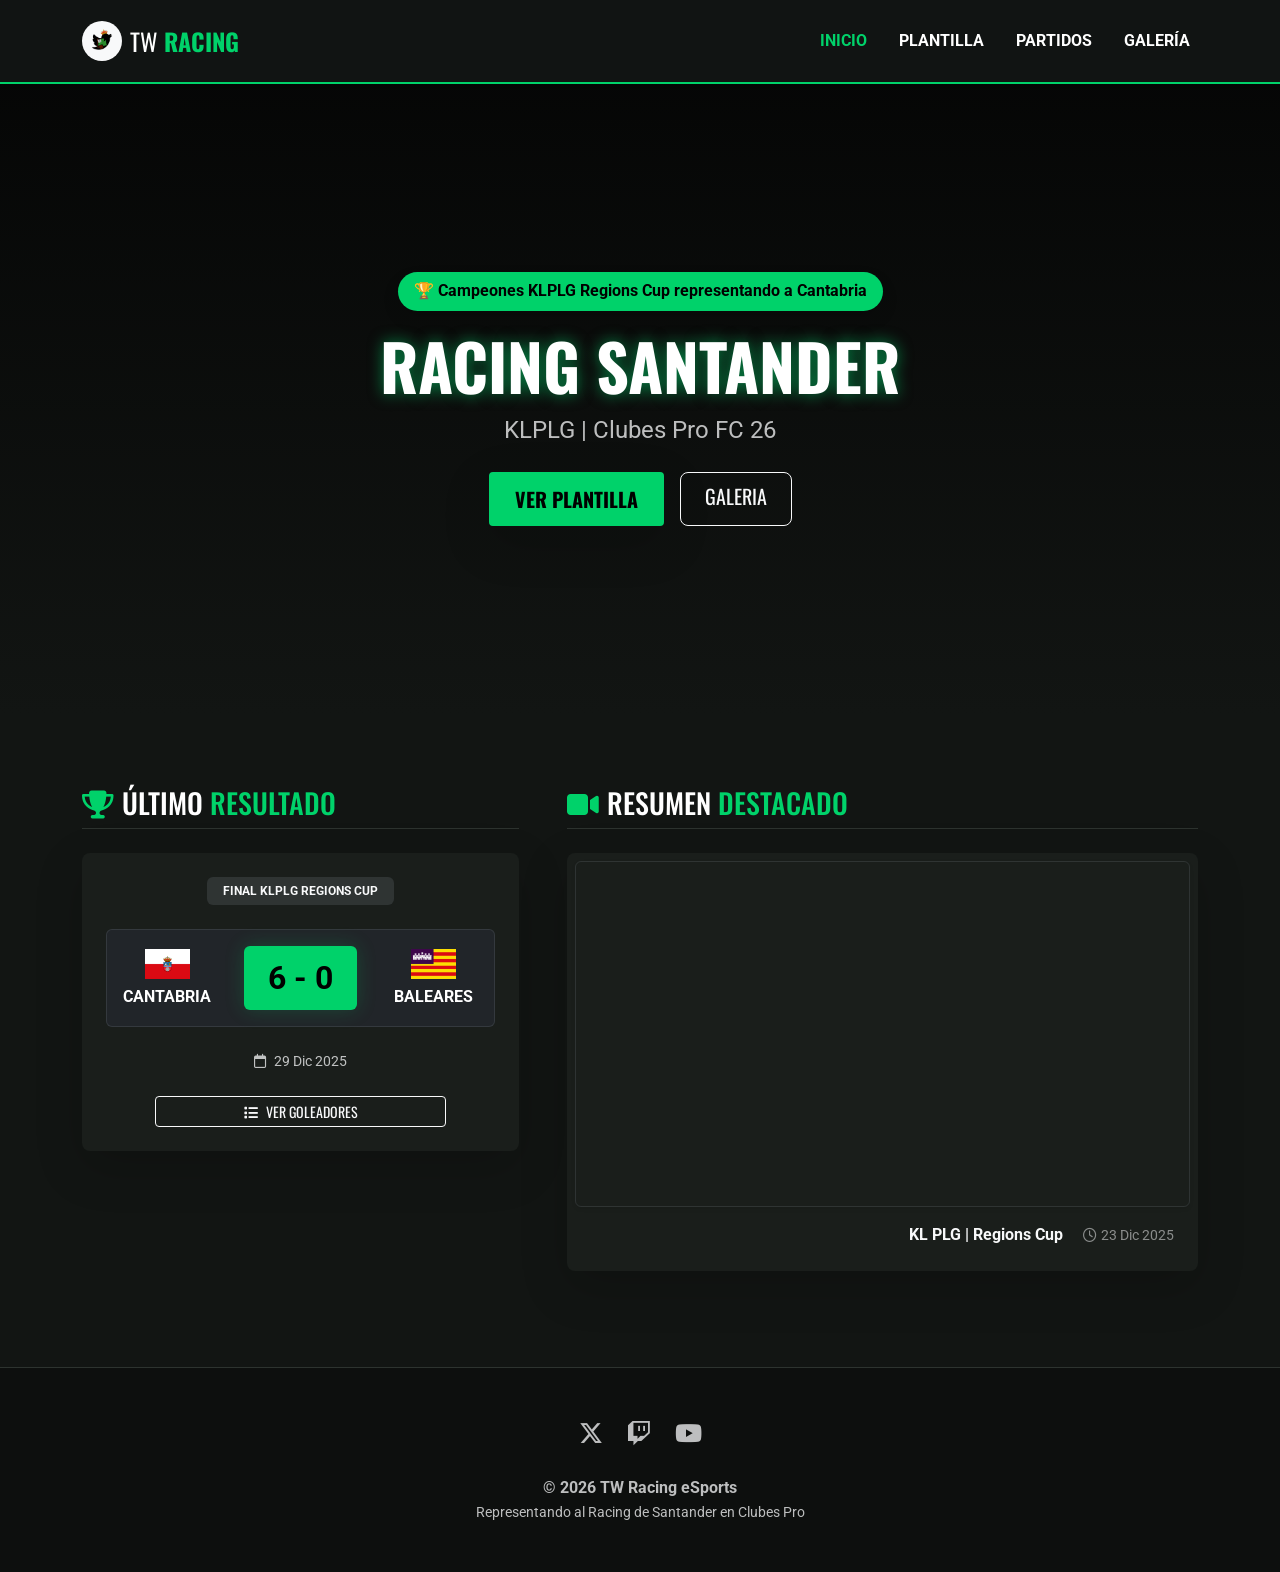
==== index.html @ 5309bc96 "Update index.html" ====
<!doctype html>
<html lang="es">
  <head>
    <meta charset="UTF-8" />
    <meta name="viewport" content="width=device-width, initial-scale=1.0" />
    <title>TW Racing | Inicio</title>
    <link rel="icon" href="img/Proyecto nuevo.jpg" type="image/x-icon" />

    <link
      href="https://cdn.jsdelivr.net/npm/bootstrap@5.3.2/dist/css/bootstrap.min.css"
      rel="stylesheet"
    />
    <link
      rel="stylesheet"
      href="https://cdnjs.cloudflare.com/ajax/libs/font-awesome/6.7.2/css/all.min.css"
    />
    <link
      href="https://fonts.googleapis.com/css2?family=Oswald:wght@400;700&family=Roboto:wght@300;400;700&display=swap"
      rel="stylesheet"
    />

    <link rel="stylesheet" href="style.css" />

    <style>
      .glow-text {
        text-shadow: 0 0 15px rgba(0, 210, 106, 0.6);
      }
      .score-box {
        box-shadow: 0 0 20px rgba(0, 210, 106, 0.2);
      }
      .stat-card {
        transition: transform 0.3s ease;
        background-color: #1a1e1b;
        border-bottom: 3px solid #00d26a;
      }
      .stat-card:hover {
        transform: translateY(-5px);
      }
    </style>
  </head>
  <body>
    <nav
      class="navbar navbar-expand-lg navbar-dark navbar-custom sticky-top py-3 shadow-sm"
    >
      <div class="container">
        <a
          class="navbar-brand d-flex align-items-center gap-2"
          href="index.html"
        >
          <img
            src="img/logoconBandera.png"
            alt="Logo TW Racing"
            width="40"
            height="40"
            class="rounded-circle object-fit-cover bg-light p-1"
          />
          <span class="fs-4"
            >TW <span class="text-racing fw-bold">RACING</span></span
          >
        </a>
        <button
          class="navbar-toggler"
          type="button"
          data-bs-toggle="collapse"
          data-bs-target="#navbarNav"
        >
          <span class="navbar-toggler-icon"></span>
        </button>
        <div
          class="collapse navbar-collapse justify-content-end"
          id="navbarNav"
        >
          <ul class="navbar-nav gap-3 text-uppercase fw-bold">
            <li class="nav-item">
              <a class="nav-link active text-racing" href="index.html"
                >Inicio</a
              >
            </li>
            <li class="nav-item">
              <a class="nav-link text-white" href="plantilla.html">Plantilla</a>
            </li>
            <li class="nav-item">
              <a class="nav-link text-white" href="partidos.html">Partidos</a>
            </li>
            <li class="nav-item">
              <a class="nav-link text-white" href="galeria.html">Galería</a>
            </li>
          </ul>
        </div>
      </div>
    </nav>

    <header class="hero-section position-relative py-5">
      <div class="container text-center py-5">
        <span
          class="badge bg-racing text-dark mb-3 px-3 py-2 fs-6 rounded-pill shadow text-wrap mw-100"
          style="line-height: 1.4"
        >
          🏆 Campeones KLPLG Regions Cup representando a Cantabria
        </span>
        <h1 class="hero-title text-white display-3 fw-bold glow-text mb-2">
          RACING SANTANDER
        </h1>
        <p class="fs-4 text-light mb-4 opacity-75">KLPLG | Clubes Pro FC 26</p>
        <div class="d-flex justify-content-center gap-3 mt-4">
          <a href="plantilla.html" class="btn btn-racing btn-lg shadow-lg"
            >VER PLANTILLA</a
          >
          <a href="galeria.html" class="btn btn-outline-light btn-lg px-4"
            >GALERIA</a
          >
        </div>
      </div>
    </header>
    <!--  
    <section
      class="container mt-n4 position-relative"
      style="z-index: 10; margin-top: -30px"
    >
      <div class="row g-4 text-center justify-content-center">
        <div class="col-6 col-md-3">
          <div class="stat-card p-3 rounded shadow">
            <i class="fa-solid fa-ranking-star fs-3 text-racing mb-2"></i>
            <h3 class="text-white fw-bold mb-0">1º</h3>
            <p class="text-light opacity-75 small mb-0">Posición Liga</p>
          </div>
        </div>
        <div class="col-6 col-md-3">
          <div class="stat-card p-3 rounded shadow">
            <i class="fa-solid fa-futbol fs-3 text-racing mb-2"></i>
            <h3 class="text-white fw-bold mb-0">45</h3>
            <p class="text-light opacity-75 small mb-0">Goles a favor</p>
          </div>
        </div>
        <div class="col-6 col-md-3">
          <div class="stat-card p-3 rounded shadow">
            <i class="fa-solid fa-shield-halved fs-3 text-racing mb-2"></i>
            <h3 class="text-white fw-bold mb-0">12</h3>
            <p class="text-light opacity-75 small mb-0">Goles en contra</p>
          </div>
        </div>
      </div>
    </section>
-->
    <main class="container py-5 mt-4">
      <div class="row g-5">
        <div class="col-lg-5">
          <h3
            class="mb-4 pb-2 border-bottom text-white"
            style="border-color: #2d332f !important"
          >
            <i class="fa-solid fa-trophy text-racing me-2"></i>Último
            <span class="text-racing">Resultado</span>
          </h3>

          <div
            class="card card-custom p-4 text-center border-0 shadow-lg"
            style="background-color: #1a1e1b"
          >
            <span
              class="badge bg-secondary bg-opacity-25 text-light mb-4 mx-auto px-3 py-2"
              >FINAL KLPLG REGIONS CUP</span
            >

            <div
              class="d-flex justify-content-between align-items-center mb-4 bg-dark p-3 rounded border border-secondary border-opacity-25"
            >
              <div class="text-center w-25">
                <img
                  src="img/cantabria.png"
                  width="45"
                  class="mb-2 img-fluid"
                />
                <h6 class="mb-0 text-white fw-bold">CANTABRIA</h6>
              </div>

              <div
                class="bg-racing px-4 py-2 rounded text-dark fs-2 fw-bold score-box"
              >
                6 - 0
              </div>

              <div class="text-center w-25">
                <img src="img/baleares.png" width="45" class="mb-2 img-fluid" />
                <h6 class="mb-0 text-white fw-bold">BALEARES</h6>
              </div>
            </div>

            <p class="text-light opacity-75 small mb-4">
              <i class="fa-regular fa-calendar me-2"></i>29 Dic 2025
            </p>
            <button
              type="button"
              class="btn btn-outline-light btn-sm mx-auto w-75"
              data-bs-toggle="modal"
              data-bs-target="#modalResumen"
            >
              <i class="fa-solid fa-list me-2"></i>Ver Goleadores
            </button>
          </div>
        </div>

        <div class="col-lg-7">
          <h3
            class="mb-4 pb-2 border-bottom text-white"
            style="border-color: #2d332f !important"
          >
            <i class="fa-solid fa-video text-racing me-2"></i>Resumen
            <span class="text-racing">Destacado</span>
          </h3>

          <div
            class="card card-custom p-2 border-0 shadow-lg"
            style="background-color: #1a1e1b"
          >
            <div
              class="ratio ratio-16x9 rounded overflow-hidden shadow-sm border border-secondary border-opacity-25"
            >
              <iframe
                src="https://www.youtube.com/embed/KSOlk1dBE6Q?si=4y7rIACpFd5Y7MM8"
                title="Resumen"
                allowfullscreen
              ></iframe>
            </div>
            <div class="p-3 text-end">
              <span class="text-light fw-bold">KL PLG | Regions Cup</span>
              <span class="text-light opacity-50 ms-3 small"
                ><i class="fa-regular fa-clock me-1"></i>23 Dic 2025</span
              >
            </div>
          </div>
        </div>
      </div>
    </main>

    <div class="modal fade" id="modalResumen" tabindex="-1" aria-hidden="true">
      <div class="modal-dialog modal-dialog-centered">
        <div
          class="modal-content text-white shadow-lg"
          style="background-color: #1a1e1b; border: 2px solid #00d26a"
        >
          <div class="modal-header border-secondary border-opacity-50">
            <h5 class="modal-title fw-bold">
              <i class="fa-solid fa-futbol text-racing me-2"></i>Goleadores del
              Partido
            </h5>
            <button
              type="button"
              class="btn-close btn-close-white"
              data-bs-dismiss="modal"
            ></button>
          </div>
          <div class="modal-body p-0">
            <ul class="list-group list-group-flush">
              <li
                class="list-group-item bg-transparent text-white border-secondary border-opacity-25 py-3"
              >
                <strong class="text-racing">10'</strong> - GxlDeAndres
              </li>
              <li
                class="list-group-item bg-transparent text-white border-secondary border-opacity-25 py-3"
              >
                <strong class="text-racing">13'</strong> - Hidalgo
              </li>
              <li
                class="list-group-item bg-transparent text-white border-secondary border-opacity-25 py-3"
              >
                <strong class="text-racing">54'</strong> - Hidalgo
              </li>
              <li
                class="list-group-item bg-transparent text-white border-secondary border-opacity-25 py-3"
              >
                <strong class="text-racing">63'</strong> - GxlDeAndres
              </li>
              <li
                class="list-group-item bg-transparent text-white border-secondary border-opacity-25 py-3"
              >
                <strong class="text-racing">74'</strong> - Escobedo
              </li>
              <li
                class="list-group-item bg-transparent text-white border-0 py-3"
              >
                <strong class="text-racing">77'</strong> - Javi
              </li>
            </ul>
          </div>
        </div>
      </div>
    </div>

    <footer
      class="text-center py-5 mt-5"
      style="background-color: #0d0f0e; border-top: 1px solid #2d332f"
    >
      <div class="container text-light opacity-75">
        <div class="d-flex justify-content-center gap-4 mb-4 fs-4">
          <a
            href="https://twitter.com/TwRacingCP"
            target="_blank"
            class="text-light hover-racing"
            style="transition: 0.3s"
            ><i class="fab fa-x-twitter"></i
          ></a>
          <a
            href="https://twitch.tv/twcantabria"
            target="_blank"
            class="text-light hover-racing"
            style="transition: 0.3s"
            ><i class="fab fa-twitch"></i
          ></a>
          <a
            href="https://www.youtube.com/@TWCantabria"
            target="_blank"
            class="text-light hover-racing"
            style="transition: 0.3s"
            ><i class="fab fa-youtube"></i
          ></a>
        </div>
        <p class="mb-0 fw-bold">© 2026 TW Racing eSports</p>
        <small>Representando al Racing de Santander en Clubes Pro</small>
      </div>
    </footer>

    <script src="https://cdn.jsdelivr.net/npm/bootstrap@5.3.2/dist/js/bootstrap.bundle.min.js"></script>
  </body>
</html>
---- style.css ----
/* style.css */
:root {
    --racing-green: #00d26a; /* Un verde vibrante y moderno */
    --bg-dark: #121513; /* Fondo muy oscuro, casi negro, con un ligero tono verde */
    --card-bg: #1a1e1b;
}

body {
    font-family: 'Roboto', sans-serif;
    background-color: var(--bg-dark);
    color: #ffffff;
}

h1, h2, h3, h4, h5, .navbar-brand, .btn {
    font-family: 'Oswald', sans-serif;
    text-transform: uppercase;
}

/* Colores personalizados */
.text-racing { color: var(--racing-green) !important; }
.bg-racing { background-color: var(--racing-green) !important; color: #000 !important; }

/* Botones */
.btn-racing {
    background-color: var(--racing-green);
    color: #000;
    font-weight: 700;
    border: 2px solid var(--racing-green);
    border-radius: 4px;
    padding: 10px 24px;
    transition: all 0.3s ease;
}

.btn-racing:hover {
    background-color: transparent;
    color: var(--racing-green);
    transform: translateY(-2px);
    box-shadow: 0 4px 15px rgba(0, 210, 106, 0.4);
}

/* Navbar */
.navbar-custom {
    background-color: rgba(18, 21, 19, 0.95);
    border-bottom: 2px solid var(--racing-green);
}

/* Hero Section (Fondo principal) */
.hero-section {
    /* Reemplaza esta URL con una buena captura de tu equipo en FC26 */
    background: linear-gradient(rgba(0, 0, 0, 0.7), rgba(18, 21, 19, 1)), url('https://images.unsplash.com/photo-1518605368461-1ee7c5108dd5?q=80&w=2070&auto=format&fit=crop') center/cover;
    height: 70vh;
    display: flex;
    align-items: center;
    text-align: center;
}

.hero-title {
    font-size: 4rem;
    font-weight: 700;
    text-shadow: 0 0 20px rgba(0, 210, 106, 0.5);
}

/* Tarjetas (Cards) */
.card-custom {
    background-color: var(--card-bg);
    border: 1px solid #2d332f;
    border-radius: 8px;
    transition: transform 0.3s ease, border-color 0.3s ease;
}

.card-custom:hover {
    transform: translateY(-5px);
    border-color: var(--racing-green);
}

/* Jugadores */
.player-card img {
    border-bottom: 3px solid var(--racing-green);
}
/* Estilos específicos para la Galería */
.gallery-item {
    overflow: hidden;
    border-radius: 8px;
    border: 2px solid transparent;
    transition: all 0.3s ease;
    cursor: pointer;
    background-color: var(--card-bg);
}

.gallery-item img {
    transition: transform 0.5s ease;
    width: 100%;
    height: 250px; /* Altura fija para que todas se vean alineadas */
    object-fit: cover; /* Recorta la imagen para que llene el espacio sin deformarse */
}

.gallery-item:hover {
    border-color: var(--racing-green);
    box-shadow: 0 0 15px rgba(0, 210, 106, 0.3);
}

.gallery-item:hover img {
    transform: scale(1.1); /* Efecto zoom */
}

.gallery-title {
    position: relative;
    padding-bottom: 15px;
}

.gallery-title::after {
    content: '';
    position: absolute;
    bottom: 0;
    left: 50%;
    transform: translateX(-50%);
    width: 60px;
    height: 3px;
    background-color: var(--racing-green);
}
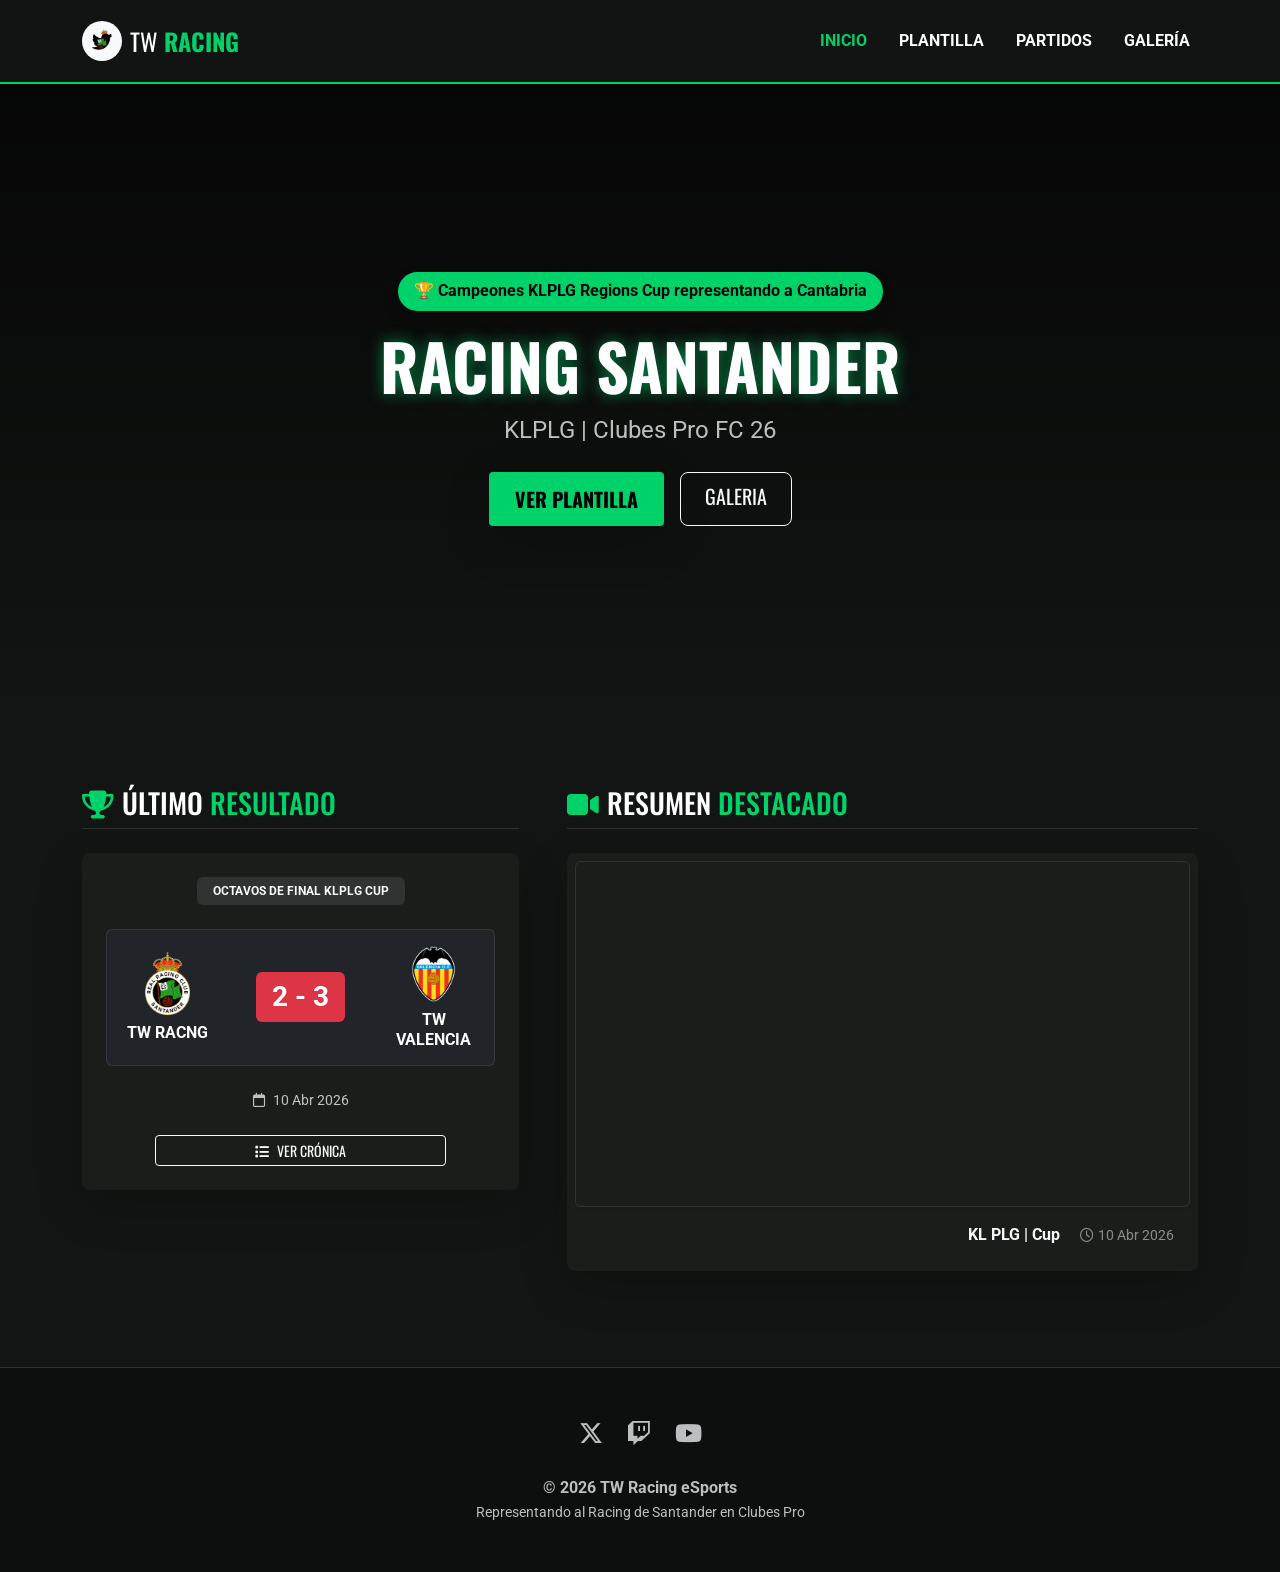
==== commit 9a5801ab: "Update index.html" ====
--- a/index.html
+++ b/index.html
@@ -159,35 +159,33 @@
           >
             <span
               class="badge bg-secondary bg-opacity-25 text-light mb-4 mx-auto px-3 py-2"
-              >FINAL KLPLG REGIONS CUP</span
+              >OCTAVOS DE FINAL KLPLG CUP</span
             >
 
             <div
               class="d-flex justify-content-between align-items-center mb-4 bg-dark p-3 rounded border border-secondary border-opacity-25"
             >
               <div class="text-center w-25">
-                <img
-                  src="img/cantabria.png"
-                  width="45"
-                  class="mb-2 img-fluid"
-                />
-                <h6 class="mb-0 text-white fw-bold">CANTABRIA</h6>
+                <img src="img/escudo.png" width="45" class="mb-2 img-fluid" />
+                <h6 class="mb-0 text-white fw-bold">TW RACNG</h6>
               </div>
 
-              <div
-                class="bg-racing px-4 py-2 rounded text-dark fs-2 fw-bold score-box"
-              >
-                6 - 0
+              <div class="match-score-container">
+                <div
+                  class="bg-danger text-white px-3 py-1 rounded fs-3 fw-bold"
+                >
+                  2 - 3
+                </div>
               </div>
 
               <div class="text-center w-25">
-                <img src="img/baleares.png" width="45" class="mb-2 img-fluid" />
-                <h6 class="mb-0 text-white fw-bold">BALEARES</h6>
+                <img src="img/valencia.png" width="45" class="mb-2 img-fluid" />
+                <h6 class="mb-0 text-white fw-bold">TW VALENCIA</h6>
               </div>
             </div>
 
             <p class="text-light opacity-75 small mb-4">
-              <i class="fa-regular fa-calendar me-2"></i>29 Dic 2025
+              <i class="fa-regular fa-calendar me-2"></i>10 Abr 2026
             </p>
             <button
               type="button"
@@ -195,7 +193,7 @@
               data-bs-toggle="modal"
               data-bs-target="#modalResumen"
             >
-              <i class="fa-solid fa-list me-2"></i>Ver Goleadores
+              <i class="fa-solid fa-list me-2"></i>Ver Crónica
             </button>
           </div>
         </div>
@@ -217,15 +215,24 @@
               class="ratio ratio-16x9 rounded overflow-hidden shadow-sm border border-secondary border-opacity-25"
             >
               <iframe
-                src="https://www.youtube.com/embed/KSOlk1dBE6Q?si=4y7rIACpFd5Y7MM8"
+                src="https://www.youtube.com/embed/OVXi4UIkrfQ"
                 title="Resumen"
+                allow="
+                  accelerometer;
+                  autoplay;
+                  clipboard-write;
+                  encrypted-media;
+                  gyroscope;
+                  picture-in-picture;
+                  web-share;
+                "
                 allowfullscreen
               ></iframe>
             </div>
             <div class="p-3 text-end">
-              <span class="text-light fw-bold">KL PLG | Regions Cup</span>
+              <span class="text-light fw-bold">KL PLG | Cup</span>
               <span class="text-light opacity-50 ms-3 small"
-                ><i class="fa-regular fa-clock me-1"></i>23 Dic 2025</span
+                ><i class="fa-regular fa-clock me-1"></i>10 Abr 2026</span
               >
             </div>
           </div>
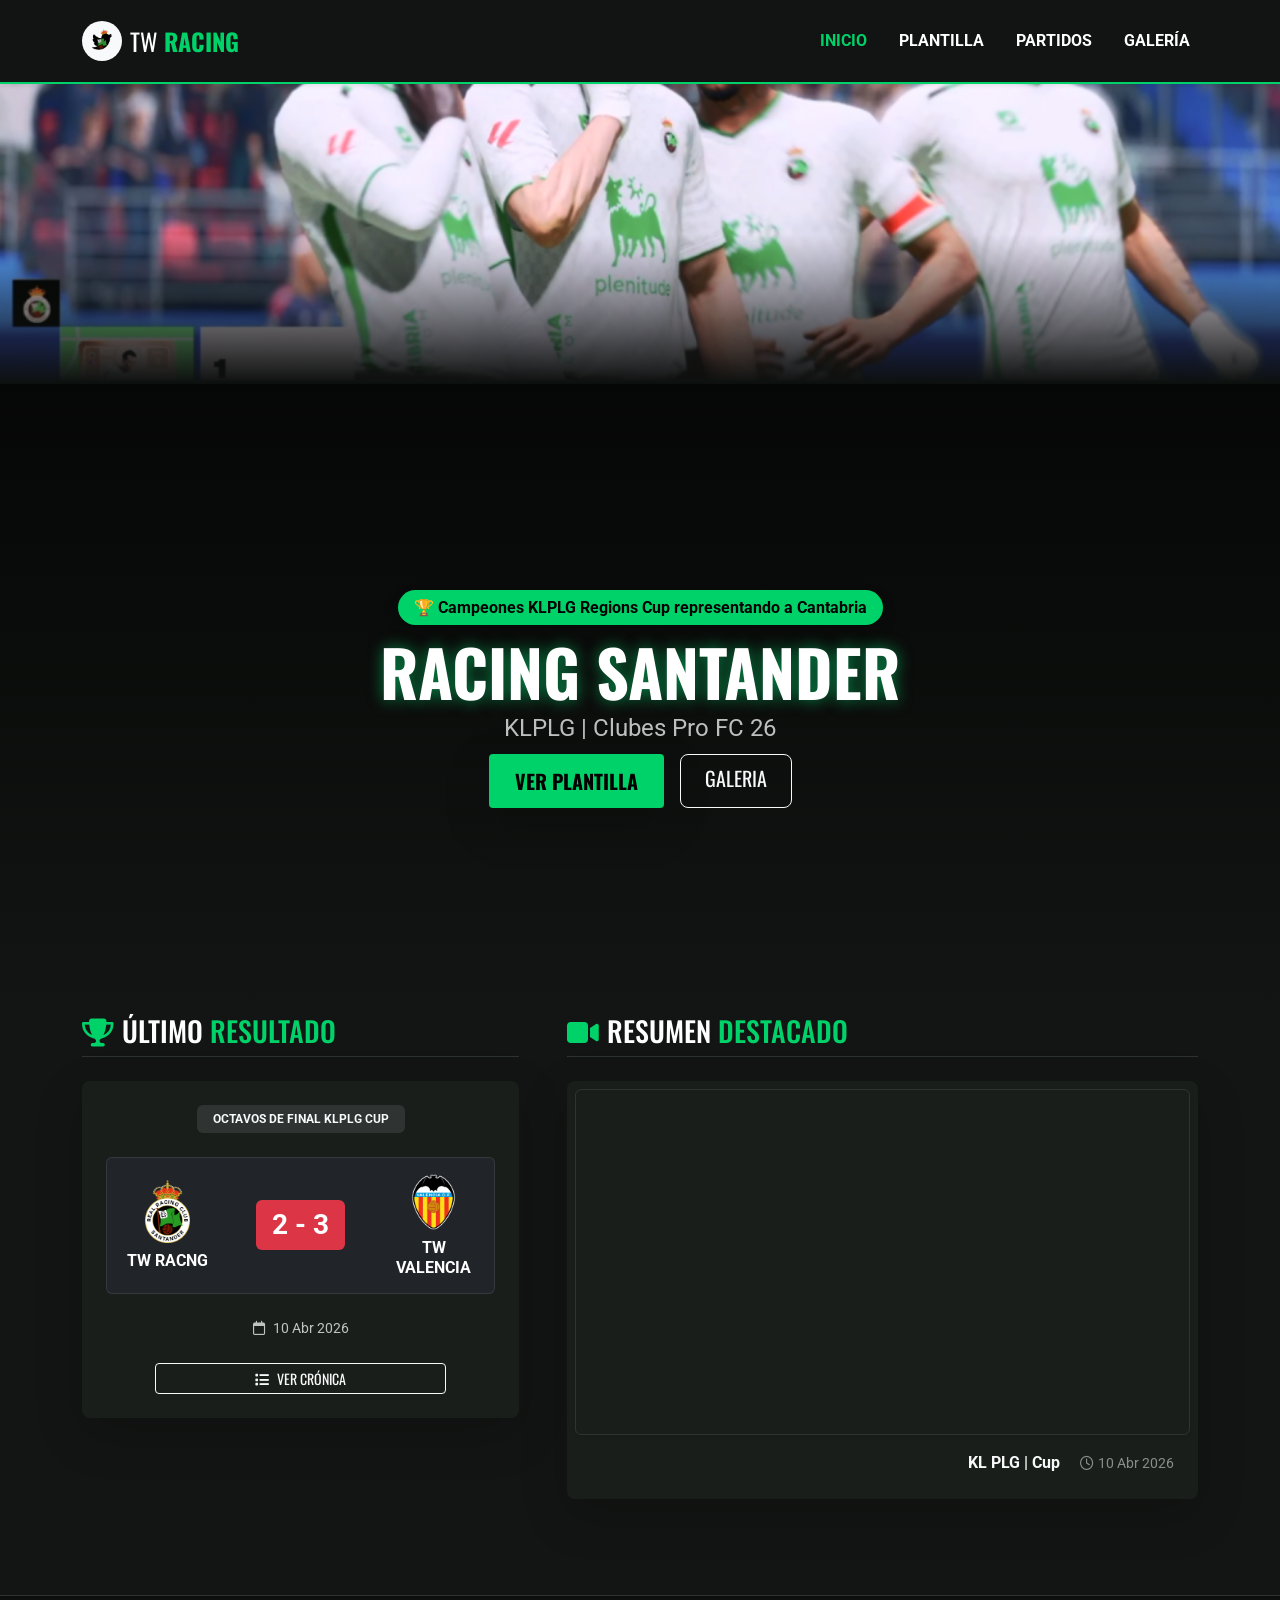
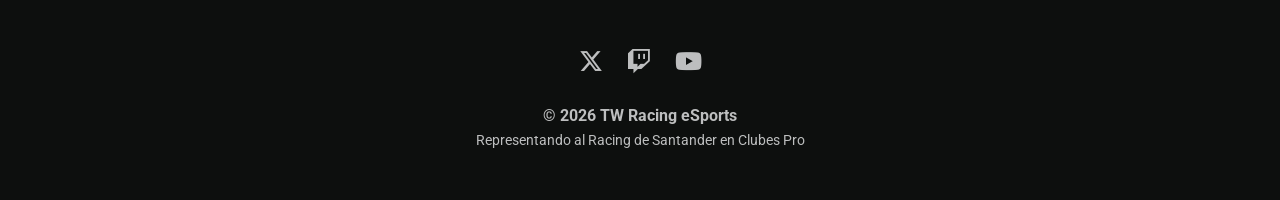
==== commit 5167db05: "x" ====
--- a/index.html
+++ b/index.html
@@ -35,6 +35,158 @@
       }
       .stat-card:hover {
         transform: translateY(-5px);
+      }
+      .glow-text {
+        text-shadow: 0 0 15px rgba(0, 210, 106, 0.6);
+      }
+      .score-box {
+        box-shadow: 0 0 15px rgba(0, 210, 106, 0.2);
+      }
+      .match-card {
+        transition: all 0.3s ease;
+        background-color: #1a1e1b;
+        border: 1px solid #2d332f;
+      }
+      .match-card:hover {
+        transform: translateY(-3px);
+        border-color: #00d26a;
+        box-shadow: 0 5px 15px rgba(0, 0, 0, 0.5);
+      }
+      .match-card.proximo {
+        border: 2px solid #00d26a;
+        background-color: #121513;
+      }
+      .filter-btn {
+        border-color: #2d332f;
+        color: #fff;
+      }
+      .filter-btn:hover,
+      .filter-btn.active {
+        background-color: #00d26a;
+        color: #000;
+        border-color: #00d26a;
+        font-weight: bold;
+      }
+      .team-logo {
+        width: 40px;
+        height: 40px;
+        object-fit: contain;
+      }
+
+      /* --- NUEVA SOLUCIÓN DE ALINEACIÓN --- */
+      .match-row-container {
+        display: flex;
+        align-items: center;
+        width: 100%;
+        justify-content: center;
+      }
+
+      .match-team-left {
+        flex: 1;
+        display: flex;
+        align-items: center;
+        justify-content: flex-end;
+        text-align: right;
+        gap: 15px;
+      }
+
+      .match-score {
+        width: 120px; /* Ancho fijo para que el centro nunca se mueva */
+        display: flex;
+        justify-content: center;
+        flex-shrink: 0;
+      }
+
+      .match-team-right {
+        flex: 1;
+        display: flex;
+        align-items: center;
+        justify-content: flex-start;
+        text-align: left;
+        gap: 15px;
+      }
+
+      @media (max-width: 768px) {
+        .match-row-container {
+          flex-direction: column;
+          gap: 10px;
+        }
+        .match-team-left,
+        .match-team-right {
+          justify-content: center;
+          text-align: center;
+          width: 100%;
+        }
+      }
+      /* ------------------------------------ */
+
+      /* Estilos Pizarra Táctica */
+      .border-racing {
+        border: 1px solid #00d26a !important;
+      }
+      .pitch {
+        background: #1e4d2b;
+        height: 450px;
+        position: relative;
+        border-radius: 5px;
+        border: 3px solid rgba(255, 255, 255, 0.2);
+        overflow: hidden;
+      }
+      .pitch-lines {
+        position: absolute;
+        top: 0;
+        left: 0;
+        right: 0;
+        bottom: 0;
+        background-image:
+          linear-gradient(
+            to bottom,
+            transparent 49%,
+            rgba(255, 255, 255, 0.2) 50%,
+            transparent 51%
+          ),
+          radial-gradient(
+            circle at 50% 50%,
+            transparent 40px,
+            rgba(255, 255, 255, 0.2) 41%,
+            transparent 42%
+          );
+      }
+      .player-dot {
+        width: 24px;
+        height: 24px;
+        background: #00d26a;
+        color: #000;
+        border-radius: 50%;
+        position: absolute;
+        font-size: 11px;
+        font-weight: 900;
+        display: flex;
+        align-items: center;
+        justify-content: center;
+        transform: translate(-50%, -50%);
+        z-index: 2;
+      }
+      .player-name {
+        position: absolute;
+        top: 22px;
+        left: 50%;
+        transform: translateX(-50%);
+        color: white;
+        font-size: 9px;
+        white-space: nowrap;
+        font-weight: bold;
+        text-shadow: 1px 1px 2px black;
+      }
+      .modal-content-racing {
+        background-color: #121513;
+        border: 1px solid #00d26a;
+      }
+      .bg-racing {
+        background-color: #00d26a !important;
+      }
+      .text-racing {
+        color: #00d26a !important;
       }
     </style>
   </head>
@@ -90,19 +242,39 @@
       </div>
     </nav>
 
-    <header class="hero-section position-relative py-5">
-      <div class="container text-center py-5">
+    <div class="container-fluid p-0">
+      <div class="position-relative w-100" style="height: 300px">
+        <img
+          src="img/aura.PNG"
+          class="img-fluid w-100 h-100"
+          alt="Equipo TW Racing"
+          style="object-fit: cover; border-bottom: 4px solid #00d26a"
+        />
+        <div
+          class="position-absolute bottom-0 start-0 w-100"
+          style="
+            height: 150px;
+            background: linear-gradient(transparent, #0d0f0e);
+          "
+        ></div>
+      </div>
+    </div>
+
+    <header class="hero-section position-relative py-0">
+      <div class="container text-center py-0">
         <span
-          class="badge bg-racing text-dark mb-3 px-3 py-2 fs-6 rounded-pill shadow text-wrap mw-100"
-          style="line-height: 1.4"
+          class="badge bg-racing text-dark mb-2 px-3 py-2 fs-6 rounded-pill shadow text-wrap mw-100"
+          style="line-height: 1.2"
         >
           🏆 Campeones KLPLG Regions Cup representando a Cantabria
         </span>
-        <h1 class="hero-title text-white display-3 fw-bold glow-text mb-2">
+
+        <h1 class="hero-title text-white display-3 fw-bold glow-text mb-0">
           RACING SANTANDER
         </h1>
-        <p class="fs-4 text-light mb-4 opacity-75">KLPLG | Clubes Pro FC 26</p>
-        <div class="d-flex justify-content-center gap-3 mt-4">
+
+        <p class="fs-4 text-light mb-2 opacity-75">KLPLG | Clubes Pro FC 26</p>
+        <div class="d-flex justify-content-center gap-3 mt-2">
           <a href="plantilla.html" class="btn btn-racing btn-lg shadow-lg"
             >VER PLANTILLA</a
           >
@@ -142,7 +314,7 @@
       </div>
     </section>
 -->
-    <main class="container py-5 mt-4">
+    <main class="container pb-5 pt-0 mt-0">
       <div class="row g-5">
         <div class="col-lg-5">
           <h3
@@ -239,17 +411,14 @@
         </div>
       </div>
     </main>
-
     <div class="modal fade" id="modalResumen" tabindex="-1" aria-hidden="true">
-      <div class="modal-dialog modal-dialog-centered">
+      <div class="modal-dialog modal-xl modal-dialog-centered">
         <div
-          class="modal-content text-white shadow-lg"
-          style="background-color: #1a1e1b; border: 2px solid #00d26a"
+          class="modal-content modal-content-racing text-white border-racing"
         >
-          <div class="modal-header border-secondary border-opacity-50">
-            <h5 class="modal-title fw-bold">
-              <i class="fa-solid fa-futbol text-racing me-2"></i>Goleadores del
-              Partido
+          <div class="modal-header border-secondary border-opacity-25">
+            <h5 class="modal-title fw-bold text-racing">
+              RESUMEN: TW RACING vs TW VALENCIA
             </h5>
             <button
               type="button"
@@ -257,44 +426,175 @@
               data-bs-dismiss="modal"
             ></button>
           </div>
-          <div class="modal-body p-0">
-            <ul class="list-group list-group-flush">
-              <li
-                class="list-group-item bg-transparent text-white border-secondary border-opacity-25 py-3"
-              >
-                <strong class="text-racing">10'</strong> - GxlDeAndres
-              </li>
-              <li
-                class="list-group-item bg-transparent text-white border-secondary border-opacity-25 py-3"
-              >
-                <strong class="text-racing">13'</strong> - Hidalgo
-              </li>
-              <li
-                class="list-group-item bg-transparent text-white border-secondary border-opacity-25 py-3"
-              >
-                <strong class="text-racing">54'</strong> - Hidalgo
-              </li>
-              <li
-                class="list-group-item bg-transparent text-white border-secondary border-opacity-25 py-3"
-              >
-                <strong class="text-racing">63'</strong> - GxlDeAndres
-              </li>
-              <li
-                class="list-group-item bg-transparent text-white border-secondary border-opacity-25 py-3"
-              >
-                <strong class="text-racing">74'</strong> - Escobedo
-              </li>
-              <li
-                class="list-group-item bg-transparent text-white border-0 py-3"
-              >
-                <strong class="text-racing">77'</strong> - Javi
-              </li>
-            </ul>
+          <div class="modal-body p-4">
+            <div class="row g-4">
+              <div class="col-xl-5 col-lg-6">
+                <h6 class="text-center mb-3 fw-bold text-uppercase">
+                  Alineación <span class="text-racing">4-2-1-3</span>
+                </h6>
+                <div class="pitch shadow-lg">
+                  <div class="pitch-lines"></div>
+                  <div class="player-dot" style="bottom: 5%; left: 50%">
+                    1<span class="player-name">AdriViera_02</span>
+                  </div>
+                  <div class="player-dot" style="bottom: 20%; left: 15%">
+                    88<span class="player-name">erluiso13</span>
+                  </div>
+                  <div class="player-dot" style="bottom: 18%; left: 38%">
+                    5<span class="player-name">JMorgu</span>
+                  </div>
+                  <div class="player-dot" style="bottom: 18%; left: 62%">
+                    57<span class="player-name">Anacorro</span>
+                  </div>
+                  <div class="player-dot" style="bottom: 20%; left: 85%">
+                    2<span class="player-name">HyperHector05</span>
+                  </div>
+                  <div class="player-dot" style="bottom: 40%; left: 35%">
+                    8<span class="player-name">PedroB__02</span>
+                  </div>
+                  <div class="player-dot" style="bottom: 40%; left: 65%">
+                    6<span class="player-name">escobedo2010</span>
+                  </div>
+                  <div class="player-dot" style="bottom: 58%; left: 50%">
+                    10<span class="player-name">Bools_10</span>
+                  </div>
+                  <div class="player-dot" style="top: 20%; left: 20%">
+                    7<span class="player-name">koshidalgo15</span>
+                  </div>
+                  <div class="player-dot" style="top: 10%; left: 50%">
+                    11<span class="player-name">zSaanti--</span>
+                  </div>
+                  <div class="player-dot" style="top: 20%; left: 80%">
+                    69<span class="player-name">darioobg_9</span>
+                  </div>
+                </div>
+              </div>
+              <div class="col-xl-7 col-lg-6">
+                <h6
+                  class="fw-bold mb-3 border-start border-racing ps-2 text-uppercase"
+                >
+                  Estadísticas
+                </h6>
+                <div class="small mb-4">
+                  <div class="d-flex justify-content-between mb-1">
+                    <span>Posesión</span><span>55% - 45%</span>
+                  </div>
+                  <div
+                    class="progress mb-3"
+                    style="height: 6px; background: #2d332f"
+                  >
+                    <div
+                      class="progress-bar bg-racing"
+                      style="width: 55%"
+                    ></div>
+                  </div>
+                  <div class="d-flex justify-content-between mb-1">
+                    <span>Tiros</span><span>8 - 6</span>
+                  </div>
+                  <div
+                    class="progress"
+                    style="height: 6px; background: #2d332f"
+                  >
+                    <div
+                      class="progress-bar bg-racing"
+                      style="width: 60%"
+                    ></div>
+                  </div>
+                </div>
+                <h6
+                  class="fw-bold mb-3 border-start border-racing ps-2 text-uppercase"
+                >
+                  Crónica
+                </h6>
+                <div
+                  class="timeline-container bg-dark bg-opacity-50 p-3 rounded border border-secondary border-opacity-25"
+                >
+                  <div class="timeline-event d-flex align-items-start mb-2">
+                    <div class="event-time badge bg-racing text-dark me-2">
+                      23'
+                    </div>
+                    <div class="event-desc">
+                      <i class="fa-solid fa-futbol text-danger"></i>
+                      <strong>GOL (0-1)</strong> Oviiedox
+                    </div>
+                  </div>
+                  <div class="timeline-event d-flex align-items-start mb-2">
+                    <div class="event-time badge bg-racing text-dark me-2">
+                      24'
+                    </div>
+                    <div class="event-desc">
+                      <i class="fa-solid fa-futbol me-1"></i>
+                      <strong>GOL (1-1)</strong> Bools_10
+                    </div>
+                  </div>
+
+                  <div class="timeline-event d-flex align-items-start mb-2">
+                    <div class="event-time badge bg-racing text-dark me-2">
+                      33'
+                    </div>
+                    <div class="event-desc">
+                      <i class="fa-solid fa-futbol text-danger"></i>
+                      <strong>GOL (1-2)</strong> AJCFM07_TuRcO
+                    </div>
+                  </div>
+                  <div class="timeline-event d-flex align-items-start mb-2">
+                    <div class="event-time badge bg-racing text-dark me-2">
+                      68'
+                    </div>
+                    <div class="event-desc">
+                      <i class="fa-solid fa-futbol me-1"></i>
+                      <strong>GOL (2-2)</strong> Hidalgo
+                    </div>
+                  </div>
+                  <div class="timeline-event d-flex align-items-start mb-2">
+                    <div class="event-time badge bg-racing text-dark me-2">
+                      82'
+                    </div>
+                    <div class="event-desc">
+                      <i class="fa-solid fa-futbol text-danger"></i>
+                      <strong>GOL (2-3)</strong> Oviiedox
+                    </div>
+                  </div>
+                  <div class="timeline-event d-flex align-items-start mb-2">
+                    <div class="event-time badge bg-danger text-white me-2">
+                      90'
+                    </div>
+                    <div class="event-desc">
+                      <i class="fa-solid fa-square text-danger me-1"></i>
+                      <strong>ROJA</strong> - Bools_10
+                    </div>
+                  </div>
+
+                  <div
+                    class="timeline-event d-flex align-items-start mb-2"
+                  ></div>
+                  <div
+                    class="mt-4 pt-3 border-top border-secondary border-opacity-25"
+                  >
+                    <a
+                      href="https://www.virtualpronetwork.com/web/app/match/759664"
+                      target="_blank"
+                      class="btn btn-sm btn-dark border-racing text-racing fw-bold w-100 mb-2"
+                    >
+                      <i class="fa-solid fa-external-link-alt me-2"></i
+                      >ESTADÍSTICAS COMPLETAS VPN
+                    </a>
+                    <a
+                      href="https://www.youtube.com/watch?v=OVXi4UIkrfQ"
+                      target="_blank"
+                      class="btn btn-sm btn-dark border-racing text-racing fw-bold w-100"
+                    >
+                      <i class="fa-brands fa-youtube me-2"></i>RESUMEN EN
+                      YOUTUBE
+                    </a>
+                  </div>
+                </div>
+              </div>
+            </div>
           </div>
         </div>
       </div>
     </div>
-
     <footer
       class="text-center py-5 mt-5"
       style="background-color: #0d0f0e; border-top: 1px solid #2d332f"
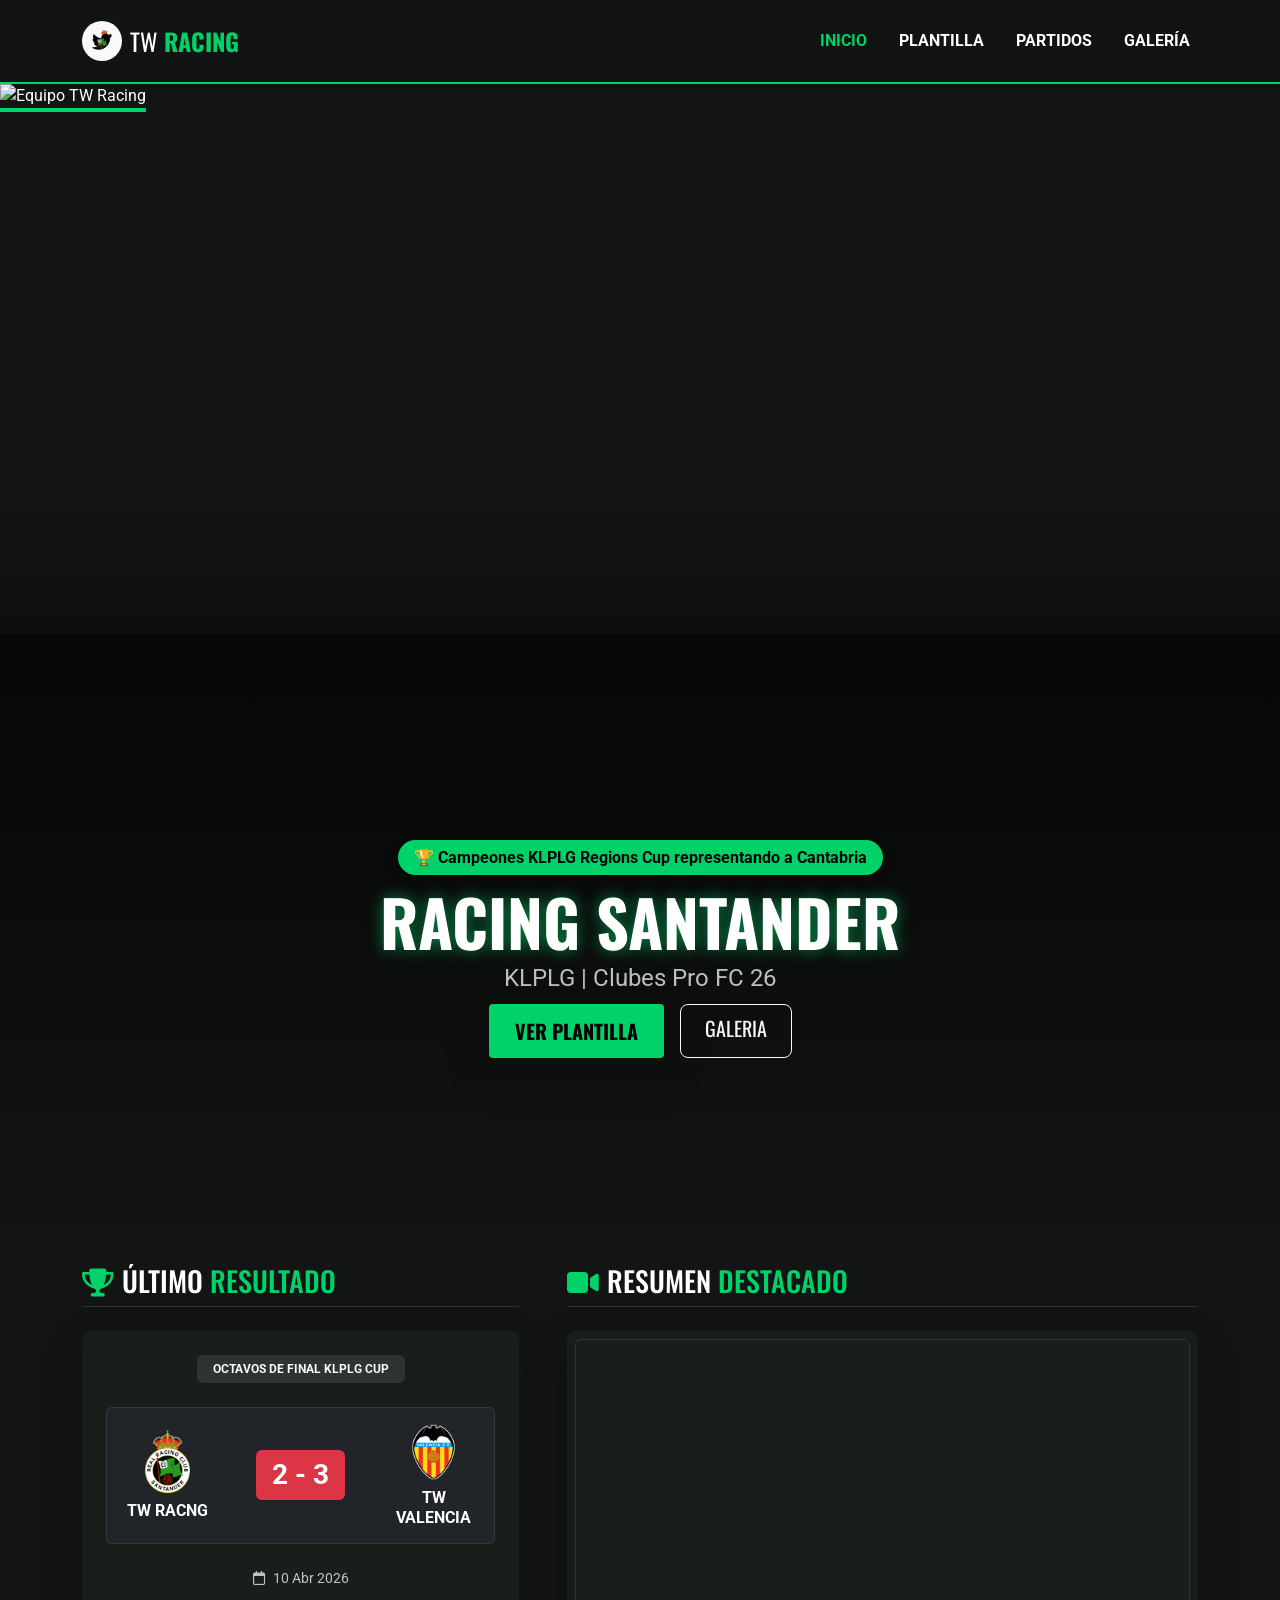
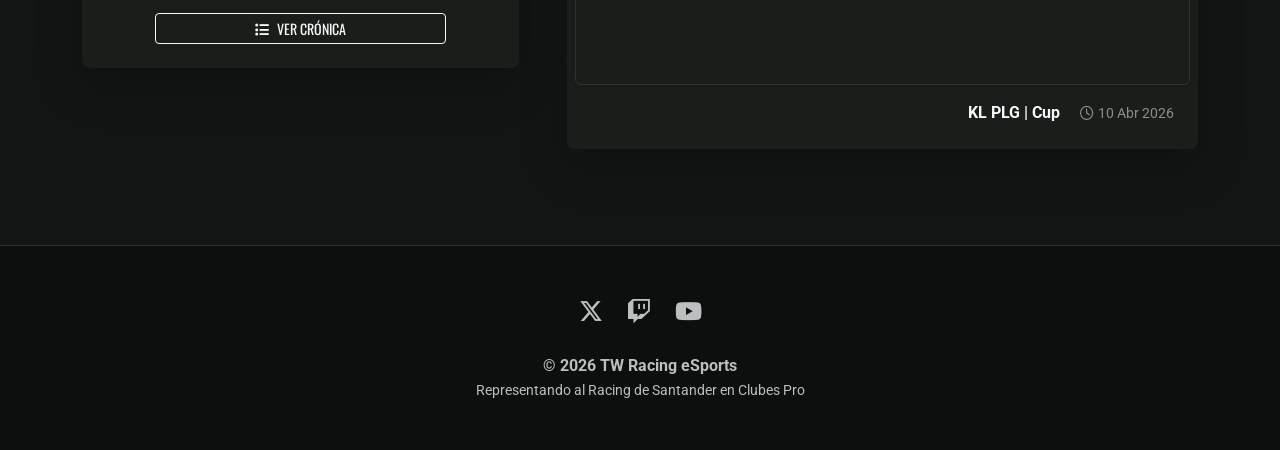
==== commit a47c0432: "Update index.html" ====
--- a/index.html
+++ b/index.html
@@ -243,12 +243,16 @@
     </nav>
 
     <div class="container-fluid p-0">
-      <div class="position-relative w-100" style="height: 300px">
+      <div class="position-relative w-100" style="height: 550px">
         <img
-          src="img/aura.PNG"
+          src="img/aura2.png"
           class="img-fluid w-100 h-100"
           alt="Equipo TW Racing"
-          style="object-fit: cover; border-bottom: 4px solid #00d26a"
+          style="
+            object-fit: cover;
+            object-position: top;
+            border-bottom: 4px solid #00d26a;
+          "
         />
         <div
           class="position-absolute bottom-0 start-0 w-100"
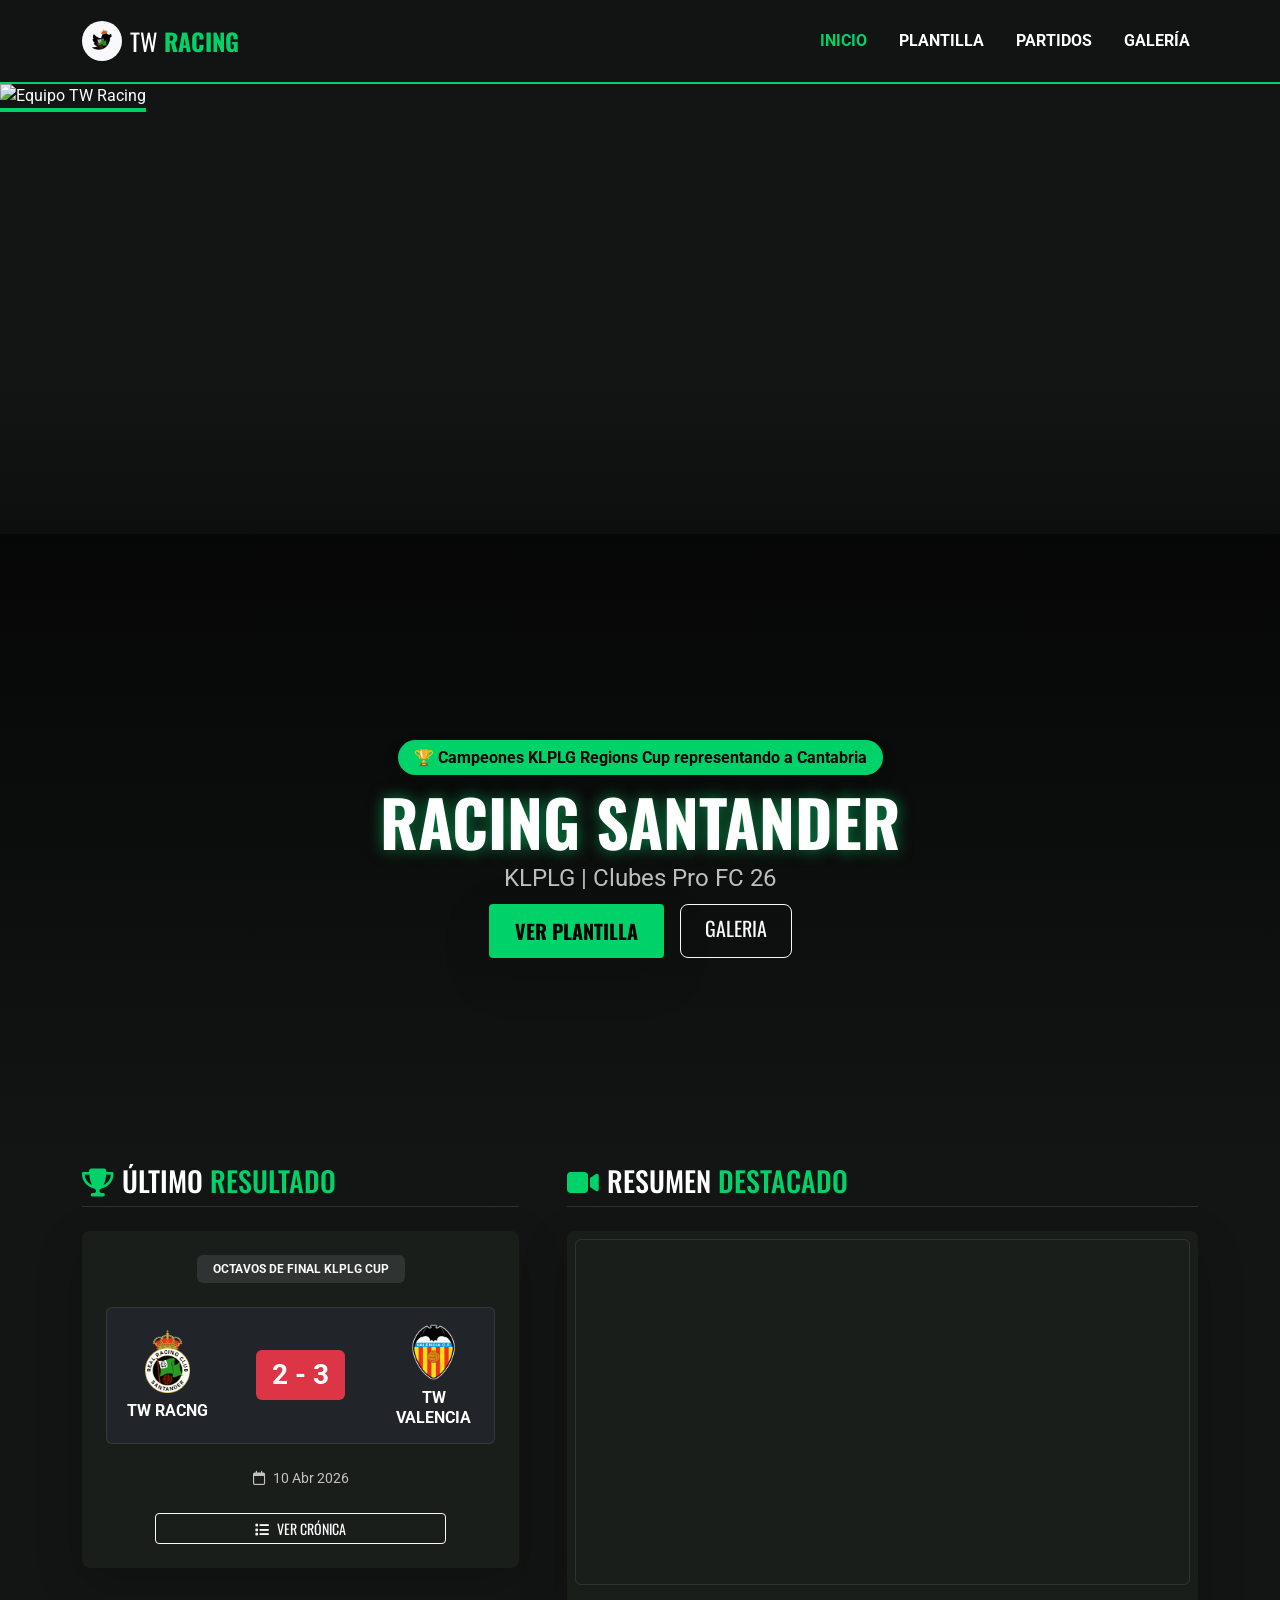
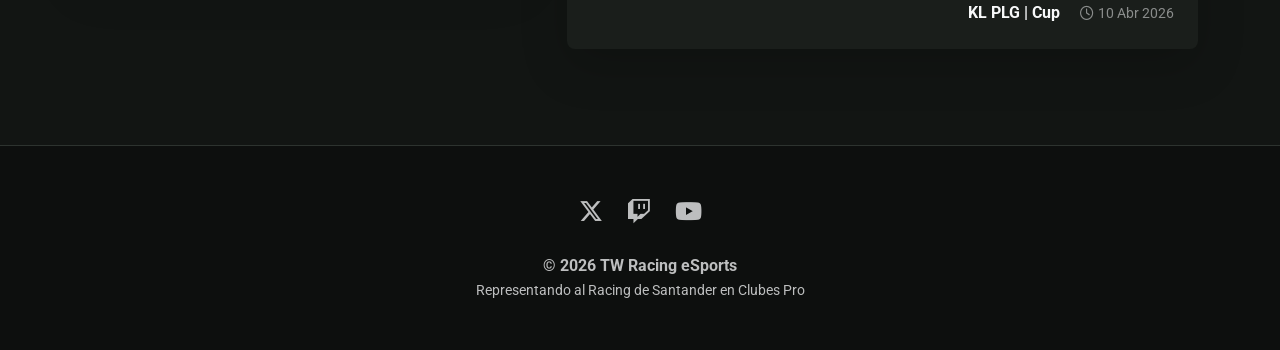
==== commit 83d4539e: "Update index.html" ====
--- a/index.html
+++ b/index.html
@@ -243,7 +243,7 @@
     </nav>
 
     <div class="container-fluid p-0">
-      <div class="position-relative w-100" style="height: 550px">
+      <div class="position-relative w-100" style="height: 450px">
         <img
           src="img/aura2.png"
           class="img-fluid w-100 h-100"
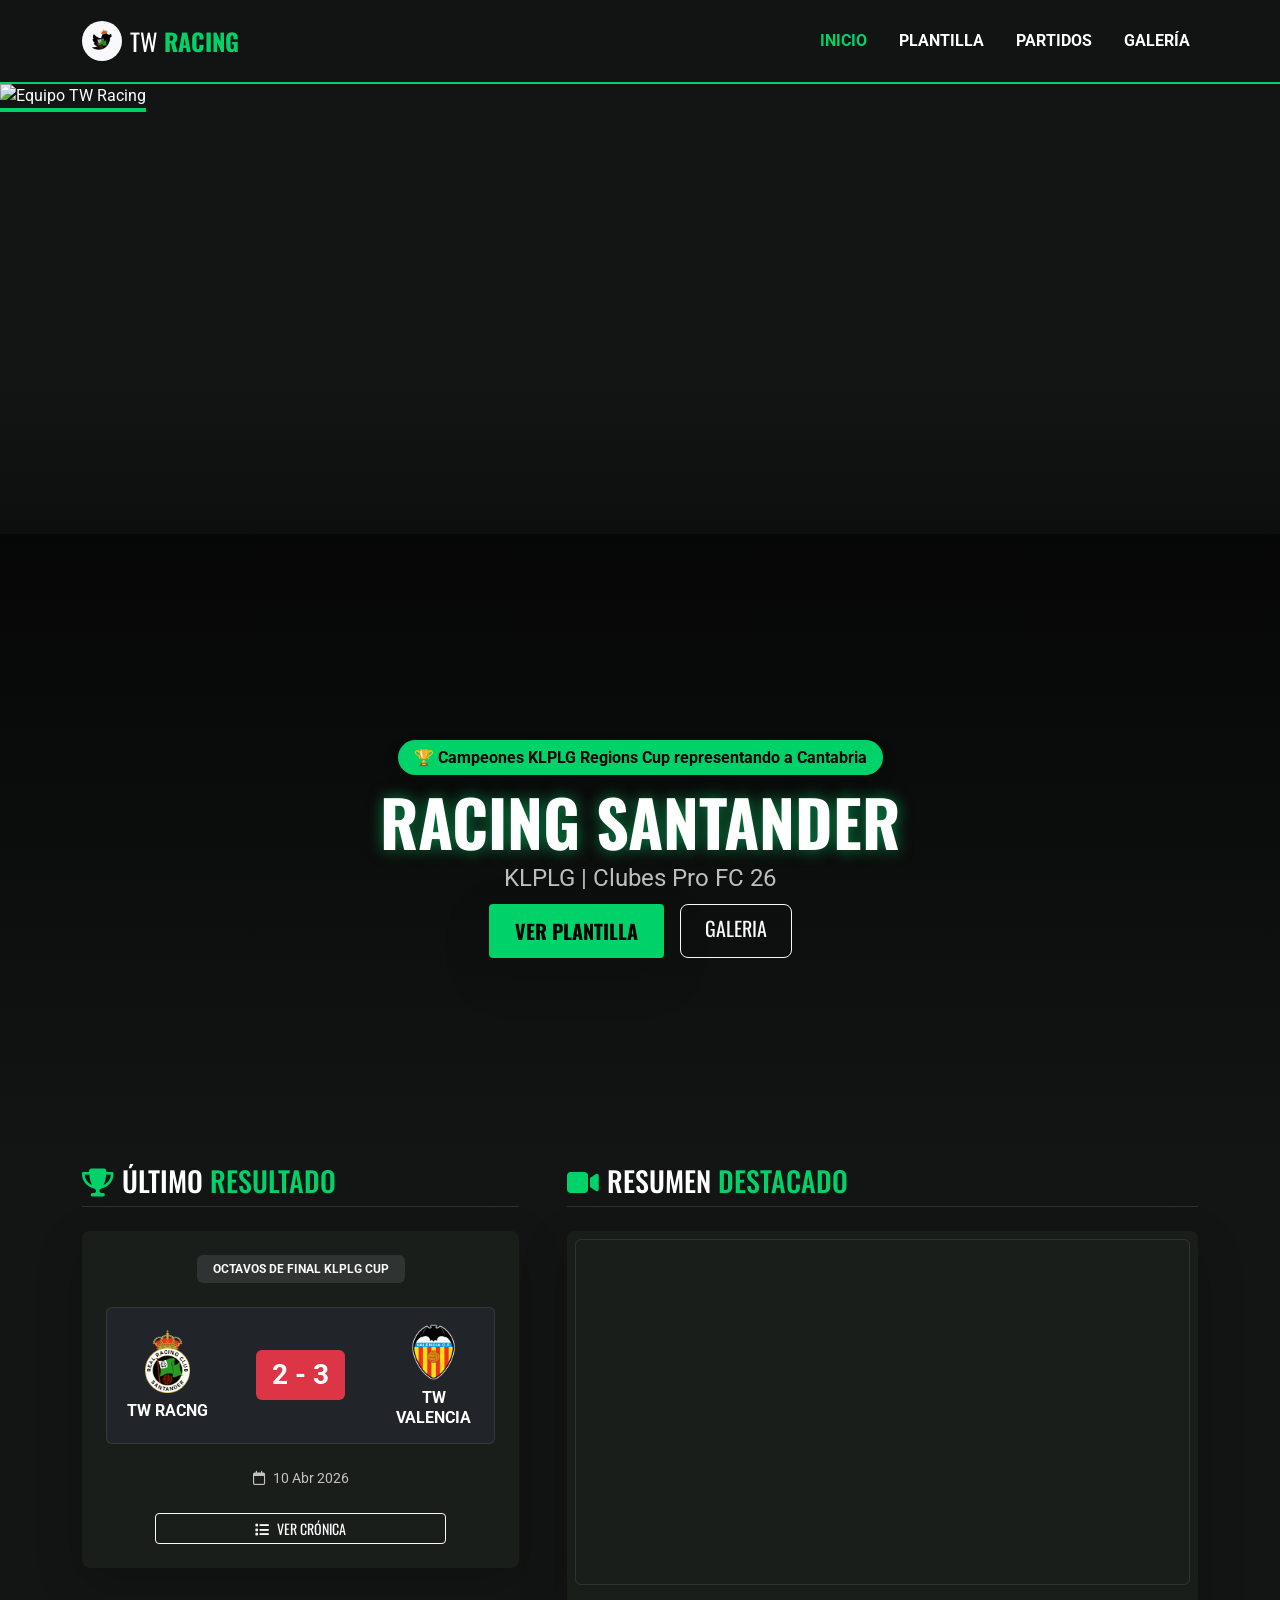
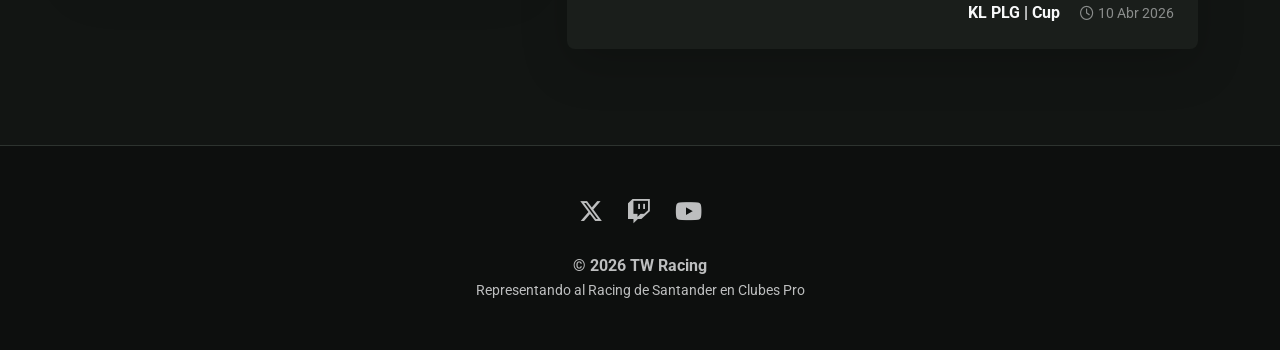
==== commit 2fc4a6aa: "." ====
--- a/index.html
+++ b/index.html
@@ -187,6 +187,18 @@
       }
       .text-racing {
         color: #00d26a !important;
+      }
+      /* --- CSS para forzar el recorte central en móviles --- */
+      /* Altura por defecto para PC */
+      .banner-movil-altura {
+        height: 450px;
+      }
+
+      /* Cuando la pantalla sea menor de 768px (móvil) */
+      @media (max-width: 767px) {
+        .banner-movil-altura {
+          height: 150px; /* Reducimos la altura a 250px en móvil para forzar el recorte central */
+        }
       }
     </style>
   </head>
@@ -243,7 +255,7 @@
     </nav>
 
     <div class="container-fluid p-0">
-      <div class="position-relative w-100" style="height: 450px">
+      <div class="position-relative w-100 banner-movil-altura">
         <img
           src="img/aura2.png"
           class="img-fluid w-100 h-100"
@@ -627,7 +639,7 @@
             ><i class="fab fa-youtube"></i
           ></a>
         </div>
-        <p class="mb-0 fw-bold">© 2026 TW Racing eSports</p>
+        <p class="mb-0 fw-bold">© 2026 TW Racing</p>
         <small>Representando al Racing de Santander en Clubes Pro</small>
       </div>
     </footer>
